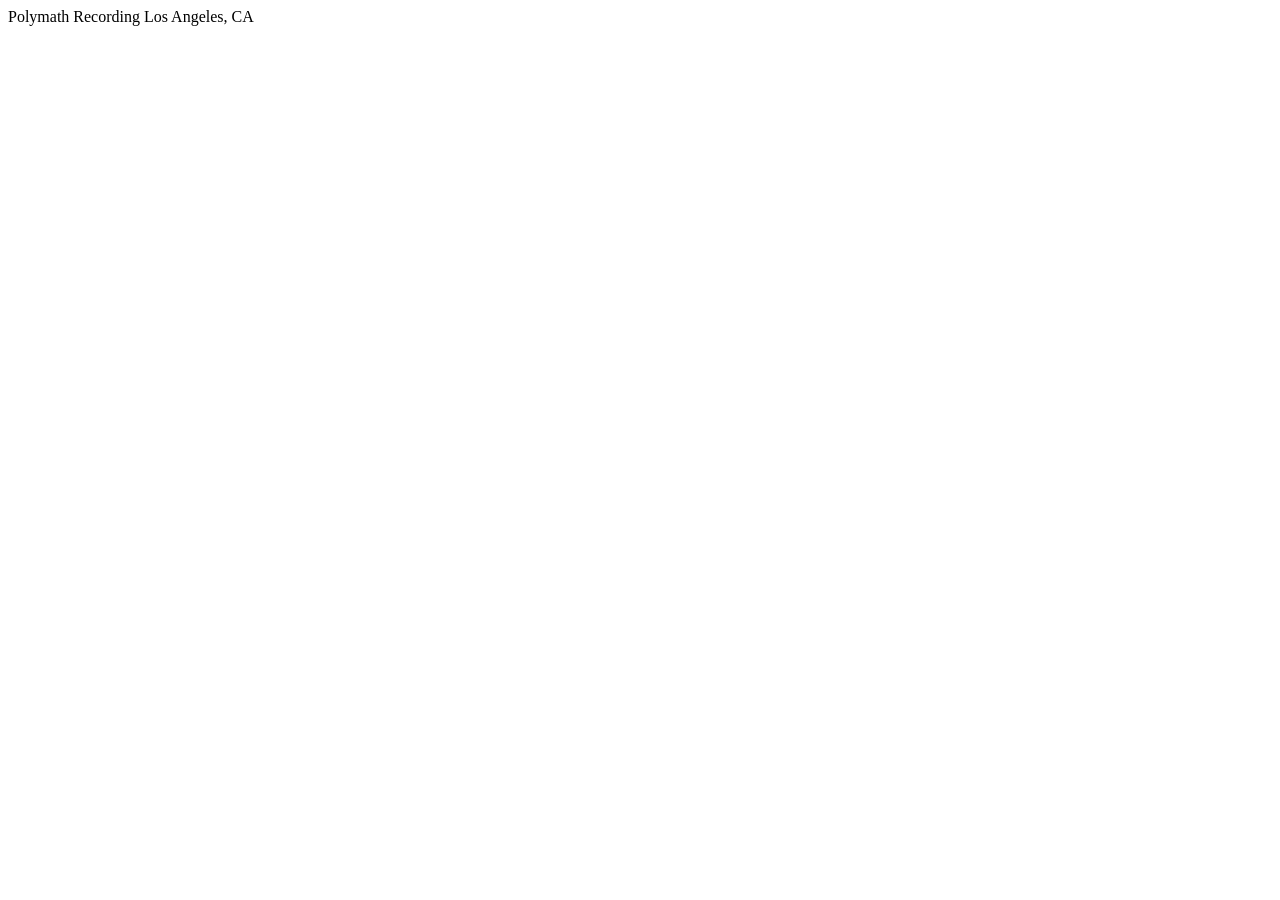
==== index.html @ e516aa9d "init test site" ====
<!DOCTYPE html>
<html lang="en" dir="ltr">
  <head>
    <meta charset="utf-8">
    <title>Polymath Recording Los Angeles, CA</title>
  </head>
  <body>
    Polymath Recording Los Angeles, CA
  </body>
</html>
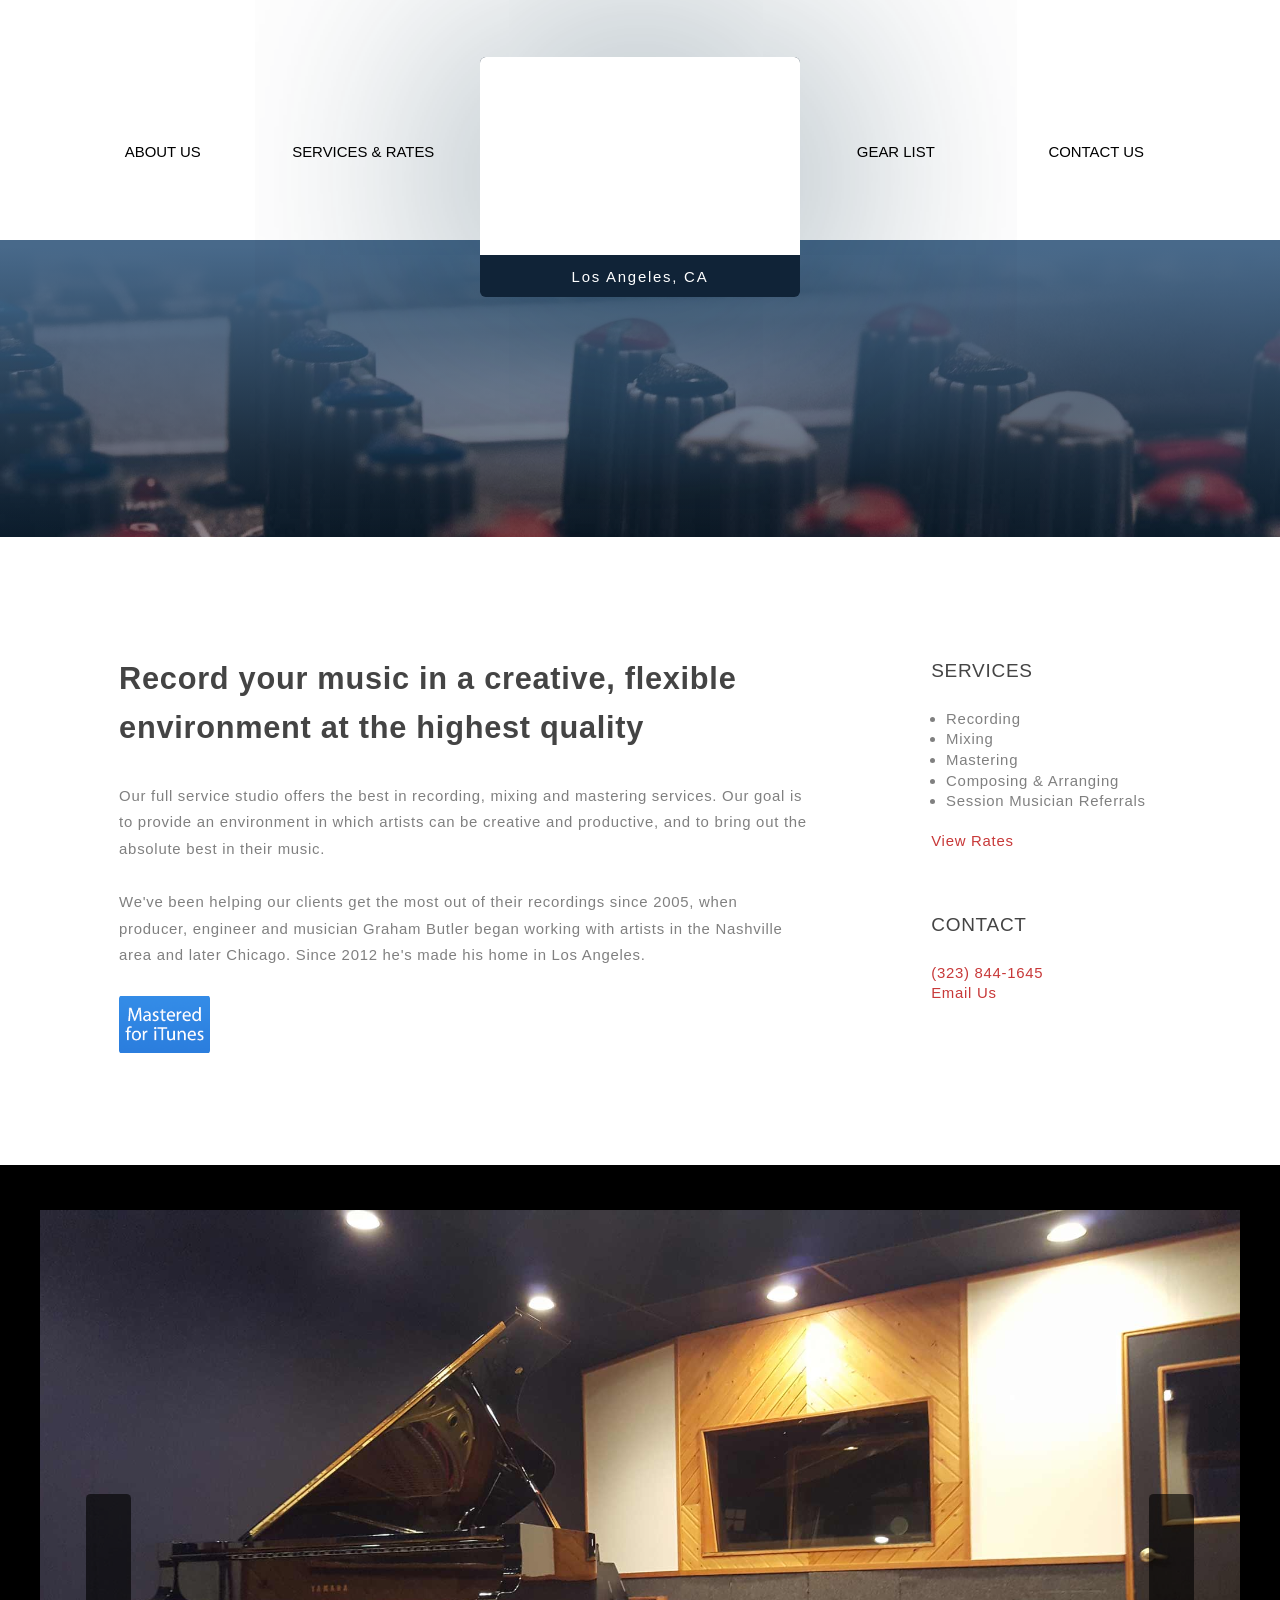
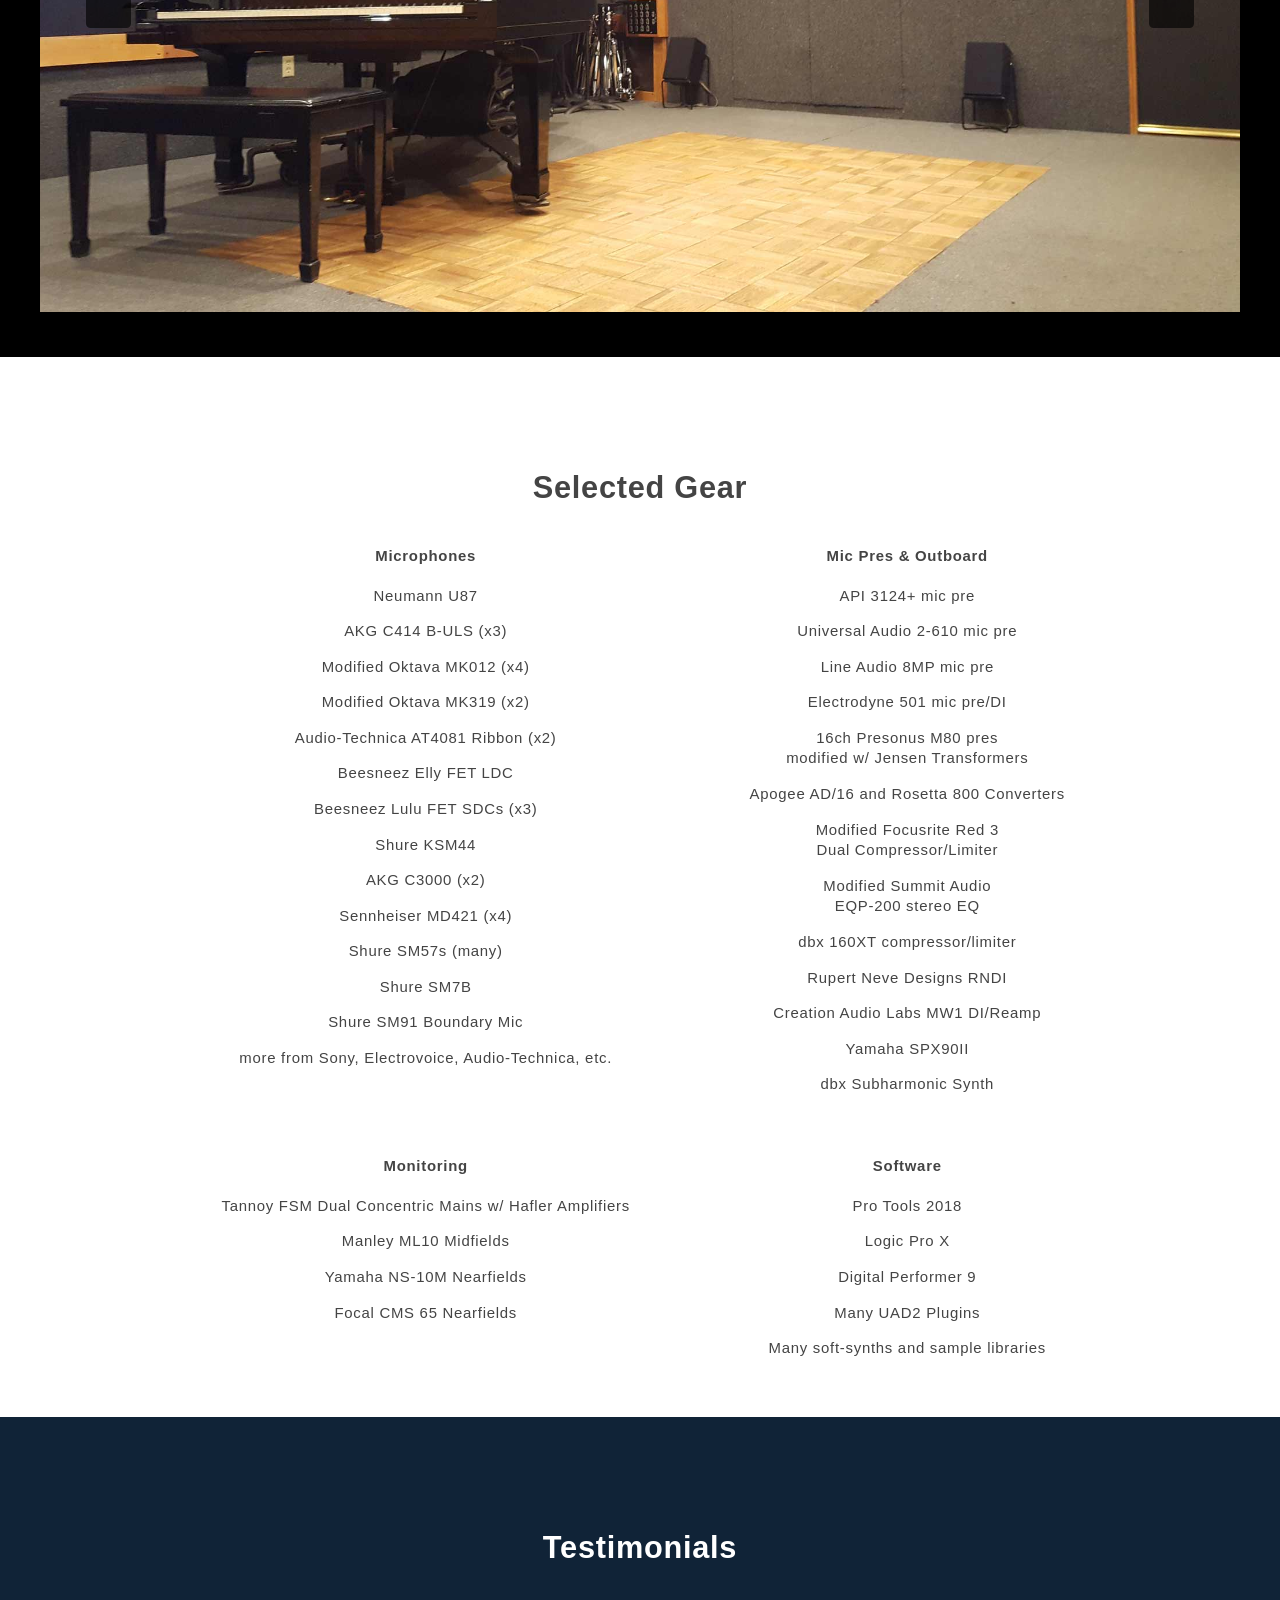
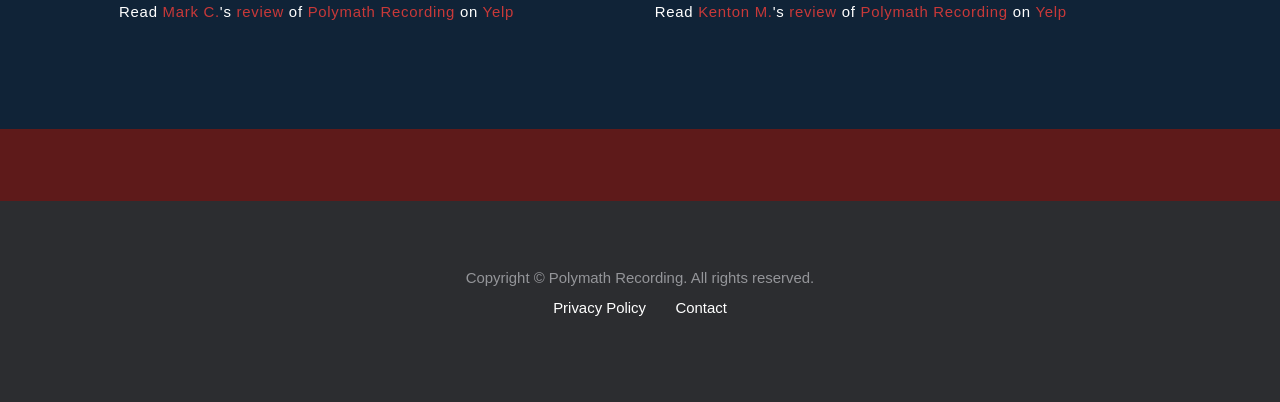
==== commit afb487ba: "publish new version" ====
--- a/index.html
+++ b/index.html
@@ -1,10 +1,310 @@
 <!DOCTYPE html>
-<html lang="en" dir="ltr">
+<html lang="en" class="chassis">
+
   <head>
     <meta charset="utf-8">
-    <title>Polymath Recording Los Angeles, CA</title>
+    <meta name="viewport" content="width=device-width, initial-scale=1, maximum-scale=1" />
+    <title>Polymath Recording</title>
+
+    <!-- Global site tag (gtag.js) - Google Analytics -->
+    <script async src="https://www.googletagmanager.com/gtag/js?id=UA-36384378-4"></script>
+
+    <link rel="preload" href="//www.123formbuilder.com/embed/3808165.js" as="script">
+    <link rel="preload" href="js/analytics.js" as="script">
+    <link rel="preload" href="js/index.js" as="script">
+
+    <link rel=“preload” href="../assets/images/hero/1.jpg" as="image">
+    <link rel=“preload” href="../assets/images/hero/2.jpg" as="image">
+    <link rel=“preload” href="../assets/images/hero/3.jpg" as="image">
+    <link rel=“preload” href="../assets/images/hero/4.jpg" as="image">
+
+    <link rel=“preload” href="../assets/images/studio/1.jpg" as="image">
+    <link rel=“preload” href="../assets/images/studio/2.jpg" as="image">
+    <link rel=“preload” href="../assets/images/studio/3.jpg" as="image">
+    <link rel=“preload” href="../assets/images/studio/4.jpg" as="image">
+    <link rel=“preload” href="../assets/images/studio/5.jpg" as="image">
+
+    <script src="js/analytics.js"></script>
+    <link rel="stylesheet" href="/css/main.css">
+
+    <script src="//cdn.author.io/ngn/1.3.15/legacy.complete.min.js"></script>
+    <script src="//cdn.author.io/ngnx/1.7.13/complete.min.js"></script>
+
+    <script src="assets/polyfills/webcomponents/custom-elements-es5-adapter.js"></script>
+    <script src="assets/polyfills/webcomponents/webcomponents-lite.js"></script>
+
+    <script src="assets/webcomponents/chassis-cycle-es5.js"></script>
   </head>
-  <body>
-    Polymath Recording Los Angeles, CA
+
+  <body class="polymath home">
+
+    <header>
+      <div class="width constraint">
+        <h1>Polymath Recording</h1>
+      </div>
+    </header>
+
+    <main>
+
+      <div class="splash">
+        <header>
+          <div class="width constraint">
+            <nav class="left">
+              <a href="#" data-section="services">About Us</a>
+              <a href="#" data-section="services">Services &amp; Rates</a>
+            </nav>
+            <nav class="right">
+              <a href="#" data-section="gear">Gear List</a>
+              <a href="#" data-section="contact">Contact Us</a>
+            </nav>
+            <div class="logo">
+              <svg src="assets/images/logo_subheading.svg"></svg>
+              <div class="location">Los Angeles, CA</div>
+            </div>
+          </div>
+        </header>
+
+        <section class="hero">
+          <chassis-cycle class="slider">
+            <div class="slide" active style="background-image: url('../assets/images/hero/1.jpg')"></div>
+            <div class="slide" style="background-image: url('../assets/images/hero/2.jpg')"></div>
+            <div class="slide" style="background-image: url('../assets/images/hero/3.jpg')"></div>
+            <div class="slide" style="background-image: url('../assets/images/hero/4.jpg')"></div>
+            <div class="slide" style="background-image: url('../assets/images/hero/5.jpg')"></div>
+          </chassis-cycle>
+        </section>
+      </div>
+
+      <section id="services" class="intro content">
+        <div class="width constraint">
+          <section class="welcome column">
+            <h2>
+              Record your music in a creative, flexible environment at the highest quality
+            </h2>
+
+            <div class="content">
+              <p>
+                Our full service studio offers the best in recording, mixing and mastering services. Our goal is to provide an environment in which artists can be creative and productive, and to bring out the absolute best in their music.
+              </p>
+
+              <p>
+                We've been helping our clients get the most out of their recordings since 2005, when producer, engineer and musician Graham Butler began working with artists in the Nashville area and later Chicago. Since 2012 he's made his home in Los Angeles.
+              </p>
+            </div>
+
+            <section class="certifications">
+              <h3>Certifications</h3>
+              <ul>
+                <li class="mastered-for-itunes">
+                  <a href="https://www.apple.com/itunes/mastered-for-itunes/" target="_blank">
+                    <img src="assets/images/mastered-for-itunes.png" alt="Mastered for iTunes">
+                  </a>
+                </li>
+              </ul>
+            </section>
+
+          </section>
+
+          <section class="info column">
+            <section class="services">
+              <h3>Services</h3>
+              <ul class="content">
+                <li>Recording</li>
+                <li>Mixing</li>
+                <li>Mastering</li>
+                <li>Composing &amp; Arranging</li>
+                <li>Session Musician Referrals</li>
+              </ul>
+
+              <a class="content" href="/services">
+                View Rates
+              </a>
+            </section>
+
+            <section class="phone">
+              <h3>Contact</h3>
+              <div class="content">
+                <a href="tel:+13238441645" class="phone text-nowrap">(323) 844-1645</a><br>
+                <a href="#" data-section="contact">Email Us</a>
+              </div>
+            </section>
+          </section>
+        </div>
+      </section>
+
+      <section id="gallery" class="gallery content">
+        <div class="width constraint">
+          <button class="previous">
+            <svg src="../assets/icons/chevron-left.svg"></svg>
+          </button>
+          <chassis-cycle class="slider">
+            <div class="slide" active style="background-image: url('../assets/images/studio/1.jpg')"></div>
+            <div class="slide" style="background-image: url('../assets/images/studio/2.jpg')"></div>
+            <div class="slide" style="background-image: url('../assets/images/studio/3.jpg')"></div>
+            <div class="slide" style="background-image: url('../assets/images/studio/4.jpg')"></div>
+            <div class="slide" style="background-image: url('../assets/images/studio/5.jpg')"></div>
+          </chassis-cycle>
+
+          <button class="next">
+            <svg src="../assets/icons/chevron-right.svg"></svg>
+          </button>
+        </div>
+      </section>
+
+      <section id="gear" class="gear content">
+        <div class="width constraint">
+          <h2>
+            Selected Gear
+          </h2>
+
+          <div class="content">
+            <div class="row">
+              <section class="open collapsible mics column">
+                <h3>
+                  <svg class="down icon" src="assets/icons/chevron-down.svg"></svg>
+                  <svg class="right icon" src="assets/icons/chevron-right.svg"></svg>
+                  Microphones
+                </h3>
+                <ul>
+                  <li>Neumann U87</li>
+                  <li>AKG C414 B-ULS (x3)</li>
+                  <li>Modified Oktava MK012 (x4)</li>
+                  <li>Modified Oktava MK319 (x2)</li>
+                  <li>Audio-Technica AT4081 Ribbon (x2)</li>
+                  <li>Beesneez Elly FET LDC</li>
+                  <li>Beesneez Lulu FET SDCs (x3)</li>
+                  <li>Shure KSM44</li>
+                  <li>AKG C3000 (x2)</li>
+                  <li>Sennheiser MD421 (x4)</li>
+                  <li>Shure SM57s (many)</li>
+                  <li>Shure SM7B</li>
+                  <li>Shure SM91 Boundary Mic</li>
+                  <li>more from Sony, Electrovoice, Audio-Technica, etc.</li>
+                </ul>
+              </section>
+
+              <section class="collapsible outboard column">
+                <h3>
+                  <svg class="down icon" src="assets/icons/chevron-down.svg"></svg>
+                  <svg class="right icon" src="assets/icons/chevron-right.svg"></svg>
+                  Mic Pres &amp; Outboard
+                </h3>
+                <ul>
+                  <li>API 3124+ mic pre</li>
+                  <li>Universal Audio 2-610 mic pre</li>
+                  <li>Line Audio 8MP mic pre</li>
+                  <li>Electrodyne 501 mic pre/DI</li>
+                  <li>16ch Presonus M80 pres <br>modified w/ Jensen Transformers</li>
+                  <li>Apogee AD/16 and Rosetta 800 Converters</li>
+                  <li>Modified Focusrite Red 3 <br>Dual Compressor/Limiter</li>
+                  <li>Modified Summit Audio <br>EQP-200 stereo EQ</li>
+                  <li>dbx 160XT compressor/limiter</li>
+                  <li>Rupert Neve Designs RNDI</li>
+                  <li>Creation Audio Labs MW1 DI/Reamp</li>
+                  <li>Yamaha SPX90II</li>
+                  <li>dbx Subharmonic Synth</li>
+                </ul>
+              </section>
+            </div>
+
+            <div class="row">
+              <section class="collapsible monitoring column">
+                <h3>
+                  <svg class="down icon" src="assets/icons/chevron-down.svg"></svg>
+                  <svg class="right icon" src="assets/icons/chevron-right.svg"></svg>
+                  Monitoring
+                </h3>
+                <ul>
+                  <li>Tannoy FSM Dual Concentric Mains w/ Hafler Amplifiers</li>
+                  <li>Manley ML10 Midfields</li>
+                  <li>Yamaha NS-10M Nearfields</li>
+                  <li>Focal CMS 65 Nearfields</li>
+                </ul>
+              </section>
+
+              <section class="collapsible software column">
+                <h3>
+                  <svg class="down icon" src="assets/icons/chevron-down.svg"></svg>
+                  <svg class="right icon" src="assets/icons/chevron-right.svg"></svg>
+                  Software
+                </h3>
+                <ul>
+                  <li>Pro Tools 2018</li>
+                  <li>Logic Pro X</li>
+                  <li>Digital Performer 9</li>
+                  <li>Many UAD2 Plugins</li>
+                  <li>Many soft-synths and sample libraries</li>
+                </ul>
+              </section>
+            </div>
+          </div>
+        </div>
+      </section>
+
+      <section id="testimonials" class="testimonials content">
+        <div class="width constraint">
+          <h2>
+            Testimonials
+          </h2>
+
+          <div class="content">
+            <div class="review">
+              <span class="yelp-review" data-review-id="z0QnWTUZ7XbLR2WUzWqJwg" data-hostname="www.yelp.com">Read <a href="https://www.yelp.com/user_details?userid=dFt-Zoh9TA1j_6zdG1mg3w" rel="nofollow noopener">Mark C.</a>'s <a href="https://www.yelp.com/biz/polymath-recording-los-angeles?hrid=z0QnWTUZ7XbLR2WUzWqJwg" rel="nofollow noopener">review</a> of <a href="https://www.yelp.com/biz/zP1vhPcgn1EeoILu2w2SGQ" rel="nofollow noopener">Polymath Recording</a> on <a href="https://www.yelp.com" rel="nofollow noopener">Yelp</a><script async="async" src="https://www.yelp.com/embed/widgets.js" type="text/javascript"></script></span>
+            </div>
+
+            <div class="review">
+              <span class="yelp-review" data-review-id="dIjOwQpANBr2TzAZjw2fXg" data-hostname="www.yelp.com">Read <a href="https://www.yelp.com/user_details?userid=NAeE7kzvJ1NIlydM-50AnA" rel="nofollow noopener">Kenton M.</a>'s <a href="https://www.yelp.com/biz/polymath-recording-los-angeles?hrid=dIjOwQpANBr2TzAZjw2fXg" rel="nofollow noopener">review</a> of <a href="https://www.yelp.com/biz/zP1vhPcgn1EeoILu2w2SGQ" rel="nofollow noopener">Polymath Recording</a> on <a href="https://www.yelp.com" rel="nofollow noopener">Yelp</a><script async="async" src="https://www.yelp.com/embed/widgets.js" type="text/javascript"></script></span>
+            </div>
+          </div>
+        </div>
+      </section>
+
+      <section id="contact" class="contact content">
+        <div class="width constraint">
+          <h2 class="hidden">
+            Get in touch
+          </h2>
+
+          <div class="content">
+            <!-- Contact Form embed: www.123formbuilder.com -->
+            <script type="text/javascript" defer src="//www.123formbuilder.com/embed/3808165.js" data-role="form" data-default-width="650px"></script>
+
+            <!-- <button>Book a consultation</button> -->
+          </div>
+        </div>
+      </section>
+    </main>
+
+    <footer>
+      <section class="social">
+        <div class="width constraint">
+          <nav>
+            <a href="https://www.facebook.com/polymathrecording/" target="_blank">
+              <svg class="icon" src="assets/icons/facebook.svg"></svg>
+            </a>
+            <a href="https://www.yelp.com/biz/polymath-recording-los-angeles" target="_blank">
+              <svg class="icon" src="assets/icons/yelp.svg"></svg>
+            </a>
+            <a href="#" target="_blank">
+              <svg class="icon" src="assets/icons/instagram.svg"></svg>
+            </a>
+          </nav>
+        </div>
+      </section>
+
+      <section class="legal">
+        <div class="width constraint">
+          <div class="copyright">
+            Copyright &copy; <span id="copyright_year" class="year"></span> Polymath Recording. <span class="text-nowrap">All rights reserved.</span>
+          </div>
+          <nav>
+            <a href="#">Privacy Policy</a>
+            <a href="#" data-section="contact">Contact</a>
+          </nav>
+        </div>
+      </section>
+    </footer>
   </body>
+
+  <script src="js/index.js"></script>
 </html>
--- a/css/main.css
+++ b/css/main.css
@@ -0,0 +1,1518 @@
+@charset "UTF-8";
+
+@-ms-viewport {
+    width: device-width;
+}
+
+@-o-viewport {
+    width: device-width;
+}
+
+@viewport {
+    width: device-width;
+}
+
+*, *:before, *:after {
+    box-sizing: border-box;
+}
+
+html, body, div, span, applet, object, iframe, h1, h2, h3, h4, h5, h6, p,
+blockquote, pre, a, abbr, acronym, address, big, cite, code, del, dfn, em, img,
+ins, kbd, q, s, samp, small, strike, strong, sub, sup, tt, var, b, u, i, center,
+dl, dt, dd, ol, ul, li, fieldset, form, label, legend, table, caption, tbody,
+tfoot, thead, tr, th, td, article, aside, canvas, details, embed, figure,
+figcaption, footer, header, hgroup, menu, nav, output, ruby, section, summary,
+time, mark, audio, video {
+    margin: 0;
+    padding: 0;
+    border: 0;
+    font: inherit;
+    font-size: 100%;
+    line-height: 1.3827882373436318;
+    vertical-align: baseline;
+}
+
+ol, ul {
+    list-style: none;
+}
+
+q, blockquote {
+    quotes: none;
+}
+
+q:before, q:after, blockquote:before, blockquote:after {
+    content: '';
+    content: none;
+}
+
+a img {
+    border: none;
+}
+
+article, aside, details, figcaption, figure, footer, header, hgroup, main, menu,
+nav, section, summary {
+    display: block;
+}
+
+input, textarea, button {
+    font-size: inherit;
+    line-height: 1.3827882373436318;
+}
+
+:root {
+}
+@custom-media --min-vp screen and (min-width: 0px) and (max-width: 320px);
+@custom-media --min-vp-and-above screen and (min-width: 0px);
+@custom-media --above-min-vp screen and (min-width: 321px);
+@custom-media --below-tiny-vp screen and (max-width: 319px);
+@custom-media --tiny-vp-and-below screen and (max-width: 320px);
+@custom-media --tiny-vp screen and (min-width: 320px) and (max-width: 512px);
+@custom-media --tiny-vp-and-above screen and (min-width: 320px);
+@custom-media --above-tiny-vp screen and (min-width: 513px);
+@custom-media --below-small-vp screen and (max-width: 511px);
+@custom-media --small-vp-and-below screen and (max-width: 512px);
+@custom-media --small-vp screen and (min-width: 512px) and (max-width: 768px);
+@custom-media --small-vp-and-above screen and (min-width: 512px);
+@custom-media --above-small-vp screen and (min-width: 769px);
+@custom-media --below-medium-vp screen and (max-width: 767px);
+@custom-media --medium-vp-and-below screen and (max-width: 768px);
+@custom-media --medium-vp screen and (min-width: 768px) and (max-width: 1024px);
+@custom-media --medium-vp-and-above screen and (min-width: 768px);
+@custom-media --above-medium-vp screen and (min-width: 1025px);
+@custom-media --below-large-vp screen and (max-width: 1023px);
+@custom-media --large-vp-and-below screen and (max-width: 1024px);
+@custom-media --large-vp screen and (min-width: 1024px) and (max-width: 1200px);
+@custom-media --large-vp-and-above screen and (min-width: 1024px);
+@custom-media --above-large-vp screen and (min-width: 1201px);
+@custom-media --below-huge-vp screen and (max-width: 1199px);
+@custom-media --huge-vp-and-below screen and (max-width: 1200px);
+@custom-media --huge-vp screen and (min-width: 1200px) and (max-width: 1440px);
+@custom-media --huge-vp-and-above screen and (min-width: 1200px);
+@custom-media --above-huge-vp screen and (min-width: 1441px);
+@custom-media --below-massive-vp screen and (max-width: 1439px);
+@custom-media --massive-vp-and-below screen and (max-width: 1440px);
+@custom-media --massive-vp screen and (min-width: 1440px) and (max-width: 1600px);
+@custom-media --massive-vp-and-above screen and (min-width: 1440px);
+@custom-media --above-massive-vp screen and (min-width: 1601px);
+@custom-media --below-null-vp screen and (max-width: 1599px);
+@custom-media --null-vp-and-below screen and (max-width: 1600px);
+@custom-media --null-vp screen and (min-width: 1600px) and (max-width: 2048px);
+@custom-media --null-vp-and-above screen and (min-width: 1600px);
+@custom-media --above-null-vp screen and (min-width: 2049px);
+
+.chassis .hidden, .chassis [hidden] {
+    display: none !important;
+}
+
+.chassis .invisible {
+    visibility: hidden !important;
+}
+
+.chassis .transparent {
+    opacity: 0 !important;
+}
+
+.chassis .text-normal {
+    font-style: normal !important;
+    -webkit-font-feature-settings: normal !important;
+            font-feature-settings: normal !important;
+    font-variant: normal !important;
+    text-transform: none !important;
+}
+
+.chassis .text-italic {
+    font-style: italic !important;
+}
+
+.chassis .text-oblique {
+    font-style: oblique !important;
+}
+
+.chassis .text-capitalize {
+    text-transform: capitalize !important;
+}
+
+.chassis .text-small-caps {
+    -webkit-font-feature-settings: "c2sc" !important;
+            font-feature-settings: "c2sc" !important;
+    font-variant: small-caps !important;
+}
+
+.chassis .text-uppercase {
+    text-transform: uppercase !important;
+}
+
+.chassis .text-lowercase {
+    text-transform: lowercase !important;
+}
+
+.chassis .text-underline {
+    text-decoration: underline !important;
+}
+
+.chassis .text-strikethrough {
+    text-decoration: line-through !important;
+}
+
+.chassis .text-nowrap {
+    white-space: nowrap !important;
+}
+
+.chassis .text-truncate {
+    overflow: hidden !important;
+}
+
+.chassis .text-ellipsis {
+    overflow: hidden !important;
+    text-overflow: ellipsis !important;
+}
+
+.chassis .constraint.width {
+    width: 100%;
+    min-width: 320px;
+    max-width: 2048px;
+    margin: 0 auto;
+    padding-left: 6.18vw;
+    padding-right: 6.18vw;
+}
+
+@media screen and (max-width: 320px) {
+    .chassis .constraint.width {
+        padding-left: calc(320px * 6.18 / 100);
+        padding-right: calc(320px * 6.18 / 100);
+    }
+}
+
+@media screen and (min-width: 2048px) {
+    .chassis .constraint.width {
+        padding-left: calc(2048px * 6.18 / 100);
+        padding-right: calc(2048px * 6.18 / 100);
+    }
+}
+
+html.chassis {
+    font-size: 16px;
+}
+
+.chassis body {
+    min-width: 320px;
+    font-family: initial;
+    font-family: -apple-system,
+                 BlinkMacSystemFont,
+                 'Avenir Next',
+                 Avenir,
+                 Helvetica,
+                 Arial,
+                 sans-serif;
+    color: initial;
+    color: rgb(68, 68, 68);
+}
+
+.chassis h1 {
+    font-size: 1.618033988749895em;
+    line-height: 1.337195101796658;
+    margin-bottom: .8264320225002101em;
+}
+
+.chassis h2 {
+    font-size: 1.272019649514069em;
+    line-height: 1.354610129921921;
+    margin-bottom: .837195101796658em;
+}
+
+.chassis h3 {
+    font-size: 1em;
+    line-height: 1.3827882373436318;
+    margin-bottom: .854610129921921em;
+}
+
+.chassis h4 {
+    font-size: .7861513777574233em;
+    line-height: 1.4283813728906054;
+    margin-bottom: .8827882373436318em;
+}
+
+.chassis h5 {
+    font-size: .7861513777574233em;
+    line-height: 1.4283813728906054;
+    margin-bottom: .8827882373436318em;
+}
+
+.chassis h6 {
+    font-size: .7861513777574233em;
+    line-height: 1.4283813728906054;
+    margin-bottom: .8827882373436318em;
+}
+
+.chassis legend {
+    font-size: 1.272019649514069rem;
+    line-height: 1.354610129921921;
+    margin-bottom: .837195101796658em;
+}
+
+.chassis section, .chassis nav, .chassis form {
+    margin-bottom: 2.237398367265553em;
+}
+
+.chassis nav section, .chassis section nav, .chassis nav nav, .chassis article,
+.chassis fieldset, .chassis figure, .chassis pre, .chassis blockquote,
+.chassis table, .chassis canvas, .chassis embed {
+    margin-bottom: 1.3827882373436318em;
+}
+
+.chassis p {
+    margin-bottom: 1.3827882373436318em;
+}
+
+@media screen and (min-width: 320px) {
+    html.chassis {
+        line-height: 1.5303307232810004;
+    }
+
+    .chassis body {
+        line-height: 1.5303307232810004;
+    }
+
+    .chassis h1 {
+        line-height: 1.3935513166400795;
+        margin-bottom: .861262078750736em;
+    }
+
+    .chassis h2 {
+        line-height: 1.4457964010158681;
+        margin-bottom: .8935513166400796em;
+    }
+
+    .chassis h3 {
+        line-height: 1.5303307232810004;
+        margin-bottom: .9457964010158683em;
+    }
+
+    .chassis h4 {
+        line-height: 1.667110129921921;
+        margin-bottom: 1.0303307232810004em;
+    }
+
+    .chassis h5 {
+        line-height: 1.667110129921921;
+        margin-bottom: 1.0303307232810004em;
+    }
+
+    .chassis h6 {
+        line-height: 1.667110129921921;
+        margin-bottom: 1.0303307232810004em;
+    }
+
+    .chassis legend {
+        line-height: 1.4457964010158681;
+        margin-bottom: .8935513166400796em;
+    }
+
+    .chassis section, .chassis nav, .chassis form {
+        margin-bottom: 2.4761271242968688em;
+    }
+
+    .chassis nav section, .chassis section nav, .chassis nav nav,
+    .chassis article, .chassis fieldset, .chassis figure, .chassis pre,
+    .chassis blockquote, .chassis table, .chassis canvas, .chassis embed {
+        margin-bottom: 1.5303307232810004em;
+    }
+
+    .chassis p {
+        margin-bottom: 1.5303307232810004em;
+        line-height: 1.5303307232810004;
+    }
+}
+
+@media screen and (min-width: 640px) {
+    html.chassis {
+        font-size: 17px;
+        line-height: 1.6357546794957638;
+    }
+
+    .chassis body {
+        line-height: 1.6357546794957638;
+    }
+
+    .chassis h1 {
+        line-height: 1.4338196846856386;
+        margin-bottom: .8861492988743817em;
+    }
+
+    .chassis h2 {
+        line-height: 1.5109519891850727;
+        margin-bottom: .9338196846856384em;
+    }
+
+    .chassis h3 {
+        line-height: 1.6357546794957638;
+        margin-bottom: 1.0109519891850727em;
+    }
+
+    .chassis h4 {
+        line-height: 1.8376896743058888;
+        margin-bottom: 1.1357546794957636em;
+    }
+
+    .chassis h5 {
+        line-height: 1.8376896743058888;
+        margin-bottom: 1.1357546794957636em;
+    }
+
+    .chassis h6 {
+        line-height: 1.8376896743058888;
+        margin-bottom: 1.1357546794957636em;
+    }
+
+    .chassis legend {
+        line-height: 1.5109519891850727;
+        margin-bottom: .9338196846856384em;
+    }
+
+    .chassis section, .chassis nav, .chassis form {
+        margin-bottom: 2.646706668680837em;
+    }
+
+    .chassis nav section, .chassis section nav, .chassis nav nav,
+    .chassis article, .chassis fieldset, .chassis figure, .chassis pre,
+    .chassis blockquote, .chassis table, .chassis canvas, .chassis embed {
+        margin-bottom: 1.6357546794957638em;
+    }
+
+    .chassis p {
+        margin-bottom: 1.6357546794957638em;
+        line-height: 1.6357546794957638;
+    }
+}
+
+@media screen and (min-width: 960px) {
+    html.chassis {
+        font-size: 18px;
+        line-height: 1.7170357209177938;
+    }
+
+    .chassis body {
+        line-height: 1.7170357209177938;
+    }
+
+    .chassis h1 {
+        line-height: 1.464866279867866;
+        margin-bottom: .905337149931957em;
+    }
+
+    .chassis h2 {
+        line-height: 1.5611864354248755;
+        margin-bottom: .9648662798678658em;
+    }
+
+    .chassis h3 {
+        line-height: 1.7170357209177938;
+        margin-bottom: 1.0611864354248752em;
+    }
+
+    .chassis h4 {
+        line-height: 1.969205161967722;
+        margin-bottom: 1.217035720917794em;
+    }
+
+    .chassis h5 {
+        line-height: 1.969205161967722;
+        margin-bottom: 1.217035720917794em;
+    }
+
+    .chassis h6 {
+        line-height: 1.969205161967722;
+        margin-bottom: 1.217035720917794em;
+    }
+
+    .chassis legend {
+        line-height: 1.5611864354248755;
+        margin-bottom: .9648662798678658em;
+    }
+
+    .chassis section, .chassis nav, .chassis form {
+        margin-bottom: 2.7782221563426694em;
+    }
+
+    .chassis nav section, .chassis section nav, .chassis nav nav,
+    .chassis article, .chassis fieldset, .chassis figure, .chassis pre,
+    .chassis blockquote, .chassis table, .chassis canvas, .chassis embed {
+        margin-bottom: 1.7170357209177938em;
+    }
+
+    .chassis p {
+        margin-bottom: 1.7170357209177938em;
+        line-height: 1.7170357209177938;
+    }
+}
+
+@media screen and (min-width: 1280px) {
+    html.chassis {
+        font-size: 19px;
+        line-height: 1.7798450935435028;
+    }
+
+    .chassis body {
+        line-height: 1.7798450935435028;
+    }
+
+    .chassis h1 {
+        line-height: 1.4888573253988295;
+        margin-bottom: .9201644314957388em;
+    }
+
+    .chassis h2 {
+        line-height: 1.600004762519621;
+        margin-bottom: .9888573253988296em;
+    }
+
+    .chassis h3 {
+        line-height: 1.7798450935435028;
+        margin-bottom: 1.1000047625196208em;
+    }
+
+    .chassis h4 {
+        line-height: 2.0708328616881766;
+        margin-bottom: 1.279845093543503em;
+    }
+
+    .chassis h5 {
+        line-height: 2.0708328616881766;
+        margin-bottom: 1.279845093543503em;
+    }
+
+    .chassis h6 {
+        line-height: 2.0708328616881766;
+        margin-bottom: 1.279845093543503em;
+    }
+
+    .chassis legend {
+        line-height: 1.600004762519621;
+        margin-bottom: .9888573253988296em;
+    }
+
+    .chassis section, .chassis nav, .chassis form {
+        margin-bottom: 2.8798498560631236em;
+    }
+
+    .chassis nav section, .chassis section nav, .chassis nav nav,
+    .chassis article, .chassis fieldset, .chassis figure, .chassis pre,
+    .chassis blockquote, .chassis table, .chassis canvas, .chassis embed {
+        margin-bottom: 1.7798450935435028em;
+    }
+
+    .chassis p {
+        margin-bottom: 1.7798450935435028em;
+        line-height: 1.7798450935435028;
+    }
+}
+
+@media screen and (min-width: 1600px) {
+    html.chassis {
+        font-size: 20px;
+        line-height: 1.8283665448744848;
+    }
+
+    .chassis body {
+        line-height: 1.8283665448744848;
+    }
+
+    .chassis h1 {
+        line-height: 1.5073908706237908;
+        margin-bottom: .9316187923767982em;
+    }
+
+    .chassis h2 {
+        line-height: 1.6299926686256414;
+        margin-bottom: 1.0073908706237906em;
+    }
+
+    .chassis h3 {
+        line-height: 1.8283665448744848;
+        margin-bottom: 1.1299926686256414em;
+    }
+
+    .chassis h4 {
+        line-height: 2.1493422191251788;
+        margin-bottom: 1.3283665448744846em;
+    }
+
+    .chassis h5 {
+        line-height: 2.1493422191251788;
+        margin-bottom: 1.3283665448744846em;
+    }
+
+    .chassis h6 {
+        line-height: 2.1493422191251788;
+        margin-bottom: 1.3283665448744846em;
+    }
+
+    .chassis legend {
+        line-height: 1.6299926686256414;
+        margin-bottom: 1.0073908706237906em;
+    }
+
+    .chassis section, .chassis nav, .chassis form {
+        margin-bottom: 2.9583592135001266em;
+    }
+
+    .chassis nav section, .chassis section nav, .chassis nav nav,
+    .chassis article, .chassis fieldset, .chassis figure, .chassis pre,
+    .chassis blockquote, .chassis table, .chassis canvas, .chassis embed {
+        margin-bottom: 1.8283665448744848em;
+    }
+
+    .chassis p {
+        margin-bottom: 1.8283665448744848em;
+        line-height: 1.8283665448744848;
+    }
+}
+
+.chassis .polymath main > .splash > header nav > a, .chassis a {
+    color: inherit;
+    margin: 0;
+    opacity: 1;
+    padding: 0;
+    text-decoration: none;
+    -webkit-text-decoration-line: none;
+            text-decoration-line: none;
+    -webkit-text-decoration-style: solid;
+            text-decoration-style: solid;
+    -webkit-text-decoration-color: currentColor;
+            text-decoration-color: currentColor;
+    text-shadow: none;
+    text-transform: none;
+    unicode-bidi: normal;
+    vertical-align: baseline;
+    visibility: visible;
+    white-space: normal;
+    word-spacing: normal;
+}
+
+.chassis svg.icon, .chassis button,
+.chassis .polymath main > .splash .hero .toolbar button, .chassis a.button {
+    background: transparent none repeat 0% 0% / auto auto padding-box border-box scroll;
+    border: medium none currentColor;
+    border-radius: 0;
+    -o-border-image: none;
+       border-image: none;
+    color: inherit;
+    margin: 0;
+    opacity: 1;
+    outline: medium none invert;
+    padding: 0;
+    text-align: inherit;
+    text-align-last: auto;
+    text-decoration: none;
+    -webkit-text-decoration-line: none;
+            text-decoration-line: none;
+    -webkit-text-decoration-style: solid;
+            text-decoration-style: solid;
+    -webkit-text-decoration-color: currentColor;
+            text-decoration-color: currentColor;
+    text-indent: 0;
+    text-shadow: none;
+    text-transform: none;
+    vertical-align: baseline;
+    visibility: visible;
+    white-space: normal;
+    word-spacing: normal;
+}
+
+@media screen and (min-width: 2048px) {
+    .chassis & .row {
+        padding-left: calc(2048px * 6.18 / 100);
+        padding-right: calc(2048px * 6.18 / 100);
+    }
+}
+
+@media screen and (max-width: 320px) {
+    .chassis & .row {
+        padding-left: calc(320px * 6.18 / 100);
+        padding-right: calc(320px * 6.18 / 100);
+    }
+}
+
+.chassis a {
+    color: rgb(200, 57, 57);
+}
+
+.chassis a:hover, .chassis a.hover {
+    color: color(rgb(200, 57, 57) lightness(50%));
+    text-decoration: underline;
+}
+
+.chassis a:active {
+    color: color(rgb(200, 57, 57) lightness(44%));
+}
+
+.chassis a:disabled {
+    cursor: default;
+    pointer-events: none;
+    color: rgb(188, 189, 193);
+    text-decoration: none;
+}
+
+.chassis svg.icon {
+    width: auto;
+    height: 1.3827882373436318em;
+    vertical-align: middle;
+    pointer-events: none;
+}
+
+@media all and (-ms-high-contrast: none) {
+    .chassis button, .chassis button:focus, .chassis button:active,
+    .chassis .polymath main > .splash .hero .toolbar button,
+    .chassis .polymath main > .splash .hero .toolbar button:focus,
+    .chassis .polymath main > .splash .hero .toolbar button:active {
+        background: none;
+        border: none;
+        outline: none;
+        color: inherit;
+    }
+
+    .chassis button span,
+    .chassis .polymath main > .splash .hero .toolbar button span {
+        position: relative;
+    }
+}
+
+.chassis button, .chassis .polymath main > .splash .hero .toolbar button {
+    display: inline-flex;
+    justify-content: center;
+    align-items: center;
+    padding-top: .6360098247570346em;
+    padding-right: .9823784767414218em;
+    padding-bottom: .6360098247570346em;
+    padding-left: .9823784767414218em;
+    vertical-align: middle;
+    text-align: center;
+    cursor: pointer;
+    -webkit-user-select: none;
+       -moz-user-select: none;
+        -ms-user-select: none;
+            user-select: none;
+    background: rgb(16, 35, 55);
+    border-radius: .236em;
+    color: white;
+}
+
+.chassis button .icon,
+.chassis .polymath main > .splash .hero .toolbar button .icon {
+    height: calc(1.3827882373436318em - 2px);
+}
+
+.chassis button .left.icon,
+.chassis .polymath main > .splash .hero .toolbar button .left.icon {
+    order: -1;
+    -webkit-transform: translateX(-0.4293858394957214em);
+            transform: translateX(-0.4293858394957214em);
+}
+
+.chassis button .right.icon,
+.chassis .polymath main > .splash .hero .toolbar button .right.icon {
+    order: 99;
+    -webkit-transform: translateX(.4293858394957214em);
+            transform: translateX(.4293858394957214em);
+}
+
+.chassis button.pill,
+.chassis .polymath main > .splash .hero .toolbar button.pill {
+    padding-left: 1.618033988749895em;
+    padding-right: 1.618033988749895em;
+    border-radius: 1.3827882373436318em;
+}
+
+.chassis button svg.icon,
+.chassis .polymath main > .splash .hero .toolbar button svg.icon {
+    stroke: currentColor;
+}
+
+.chassis button:disabled,
+.chassis .polymath main > .splash .hero .toolbar button:disabled {
+    pointer-events: none;
+    opacity: .382;
+}
+
+.chassis button:focus,
+.chassis .polymath main > .splash .hero .toolbar button:focus {
+    outline: 0;
+}
+
+.chassis a.button {
+    display: inline-flex;
+    justify-content: center;
+    align-items: center;
+    padding-top: .6360098247570346em;
+    padding-right: .9823784767414218em;
+    padding-bottom: .6360098247570346em;
+    padding-left: .9823784767414218em;
+    vertical-align: middle;
+    text-align: center;
+    cursor: pointer;
+    -webkit-user-select: none;
+       -moz-user-select: none;
+        -ms-user-select: none;
+            user-select: none;
+    background: rgb(16, 35, 55);
+    border-radius: .236em;
+    color: white;
+}
+
+.chassis a.button .icon {
+    height: calc(1.3827882373436318em - 2px);
+}
+
+.chassis a.button .left.icon {
+    order: -1;
+    -webkit-transform: translateX(-0.4293858394957214em);
+            transform: translateX(-0.4293858394957214em);
+}
+
+.chassis a.button .right.icon {
+    order: 99;
+    -webkit-transform: translateX(.4293858394957214em);
+            transform: translateX(.4293858394957214em);
+}
+
+.chassis a.button.pill {
+    padding-left: 1.618033988749895em;
+    padding-right: 1.618033988749895em;
+    border-radius: 1.3827882373436318em;
+}
+
+.chassis a.button svg.icon {
+    stroke: currentColor;
+}
+
+.chassis a.button:hover, .chassis a.button.hover {
+    color: white;
+    text-decoration: none;
+    text-decoration: initial;
+}
+
+.chassis a.button:active {
+    color: white;
+}
+
+.chassis a.button:disabled {
+    pointer-events: none;
+    opacity: .382;
+    color: white;
+    text-decoration: none;
+    text-decoration: initial;
+}
+
+.chassis a.button:focus {
+    outline: 0;
+}
+
+.chassis .polymath {
+    display: flex;
+    flex-direction: column;
+    min-height: 100vh;
+}
+
+.chassis .polymath h2 {
+    font-size: 1.618033988749895rem;
+    font-weight: bold;
+}
+
+.chassis .polymath h3 {
+    font-weight: bold;
+    color: rgb(68, 68, 68);
+}
+
+.chassis .polymath .text-bold {
+    font-weight: bold;
+}
+
+.chassis .polymath .text-light {
+    font-weight: 300;
+}
+
+.chassis .polymath > header {
+    padding-top: .6360098247570346em;
+    padding-bottom: .6360098247570346em;
+    background: black;
+    display: none;
+}
+
+.chassis .polymath > header .width.constraint {
+    display: flex;
+    justify-content: center;
+    align-items: center;
+}
+
+.chassis .polymath > footer {
+    flex: 0 0 auto;
+}
+
+.chassis .polymath > footer .social {
+    margin: 0;
+    padding: 1.18em 0;
+    background: hsl(0, 56.5217391304%, 23.6%);
+}
+
+.chassis .polymath > footer .social nav {
+    display: flex;
+    justify-content: center;
+    margin: 0;
+}
+
+.chassis .polymath > footer .social nav a {
+    display: block;
+    margin: 0 .9823784767414218em;
+    text-decoration: none;
+    opacity: .8;
+}
+
+.chassis .polymath > footer .social nav a:hover {
+    opacity: 1;
+}
+
+.chassis .polymath > footer .social nav a:first-child {
+    margin-left: 0;
+}
+
+.chassis .polymath > footer .social nav a:last-child {
+    margin-right: 0;
+}
+
+.chassis .polymath > footer .legal {
+    margin: 0;
+    padding: 3.82em 0;
+    background: rgb(44, 45, 48);
+    font-size: .7861513777574233rem;
+    font-weight: 300;
+}
+
+.chassis .polymath > footer .legal .width.constraint {
+    text-align: center;
+}
+
+.chassis .polymath > footer .legal .copyright {
+    padding-top: .6360098247570346em;
+    padding-bottom: .6360098247570346em;
+    color: rgb(148, 149, 153);
+}
+
+.chassis .polymath > footer .legal nav {
+    display: flex;
+    justify-content: center;
+}
+
+.chassis .polymath > footer .legal nav a {
+    margin: 0 .9823784767414218em;
+    color: white;
+}
+
+.chassis .polymath > footer .legal nav a:first-child {
+    margin-left: 0;
+}
+
+.chassis .polymath > footer .legal nav a:last-child {
+    margin-right: 0;
+}
+
+.chassis .polymath main {
+    flex: 1 0 auto;
+    display: flex;
+    flex-direction: column;
+    justify-content: space-between;
+}
+
+.chassis .polymath main > .content {
+    margin: 0;
+    padding: 6.18vh 0;
+    font-weight: 300;
+    letter-spacing: .0382em;
+}
+
+.chassis .polymath main > .content .width.constraint {
+    max-width: 1200px;
+}
+
+@media screen and (min-width: 769px) {
+    .chassis .polymath main > .content {
+        padding: 11.8vh 0;
+    }
+
+    .chassis .polymath main > .content .content {
+        font-size: .7861513777574233rem;
+    }
+}
+
+.chassis .polymath main h2 {
+    text-align: center;
+}
+
+.chassis .polymath main > .splash {
+    position: relative;
+}
+
+.chassis .polymath main > .splash > header {
+    position: absolute;
+    top: 0;
+    right: 0;
+    left: 0;
+    z-index: 1;
+}
+
+.chassis .polymath main > .splash > header .width.constraint {
+    text-align: center;
+}
+
+.chassis .polymath main > .splash > header .logo {
+    position: relative;
+    z-index: 1;
+    -webkit-transform: translate(0, 50%);
+            transform: translate(0, 50%);
+    flex: 0 0 auto;
+    min-width: 150px;
+    width: 100%;
+    max-width: 320px;
+    margin: 0 auto;
+    overflow: hidden;
+    background: rgb(16, 35, 55);
+    border-radius: .382em;
+    font-size: .7861513777574233rem;
+    text-align: center;
+    color: white;
+}
+
+.chassis .polymath main > .splash > header .logo svg {
+    display: block;
+    max-width: 100%;
+    background: white;
+    padding: 1.618em;
+    fill: rgb(16, 35, 55);
+}
+
+.chassis .polymath main > .splash > header .logo .location {
+    padding-top: .6360098247570346em;
+    padding-right: .9823784767414218em;
+    padding-bottom: .6360098247570346em;
+    padding-left: .9823784767414218em;
+    border-top: 2px solid rgb(16, 35, 55);
+    letter-spacing: .118em;
+}
+
+@media screen and (min-width: 769px) {
+    .chassis .polymath main > .splash > header .logo {
+        -webkit-transform: none;
+                transform: none;
+    }
+}
+
+@media screen and (min-width: 1025px) {
+    .chassis .polymath main > .splash > header .logo {
+        top: 3.82em;
+        box-shadow: 0 0 23.6em 0 rgba(0, 41, 62, .618);
+    }
+}
+
+.chassis .polymath main > .splash > header nav {
+    position: relative;
+    z-index: 2;
+    flex: 1 1 38.2%;
+    display: none;
+    justify-content: space-around;
+    font-size: .7861513777574233rem;
+}
+
+.chassis .polymath main > .splash > header nav > a {
+    color: white;
+    text-transform: uppercase;
+}
+
+.chassis .polymath main > .splash > header nav > a:hover,
+.chassis .polymath main > .splash > header nav > a.hover {
+    text-decoration: underline;
+}
+
+@media screen and (max-width: 767px) {
+}
+
+@media screen and (min-width: 768px) and (max-width: 1024px) {
+    .chassis .polymath main > .splash > header nav {
+        display: inline-block;
+        padding-top: .6360098247570346em;
+        padding-bottom: .6360098247570346em;
+    }
+
+    .chassis .polymath main > .splash > header nav a {
+        margin: 0 .9823784767414218em;
+    }
+
+    .chassis .polymath main > .splash > header nav a:hover {
+        text-decoration: underline;
+    }
+
+    .chassis .polymath main > .splash > header nav.left a:first-child {
+        margin-left: 0;
+    }
+
+    .chassis .polymath main > .splash > header nav.right a:last-child {
+        margin-right: 0;
+    }
+}
+
+@media screen and (min-width: 1025px) {
+    .chassis .polymath main > .splash > header nav {
+        display: flex;
+        margin: 4.36em 0 0;
+    }
+
+    .chassis .polymath main > .splash > header nav a {
+        padding-top: .6360098247570346em;
+        padding-right: .9823784767414218em;
+        padding-bottom: .6360098247570346em;
+        padding-left: .9823784767414218em;
+        color: black;
+    }
+
+    .chassis .polymath main > .splash > header nav.left {
+        order: -1;
+    }
+
+    .chassis .polymath main > .splash > header nav.right {
+        order: 99;
+    }
+}
+
+@media screen and (min-width: 769px) {
+    .chassis .polymath main > .splash > header {
+        padding-top: 3.82em;
+    }
+}
+
+@media screen and (min-width: 1025px) {
+    .chassis .polymath main > .splash > header {
+        position: static;
+        background: white;
+        padding-top: 0;
+    }
+
+    .chassis .polymath main > .splash > header .width.constraint {
+        display: flex;
+        justify-content: center;
+        align-items: center;
+    }
+}
+
+.chassis .polymath main > .splash .hero {
+    position: relative;
+    display: flex;
+    flex-direction: column;
+    margin: 0;
+    padding: 8em 0 3.82em;
+    background: linear-gradient(rgb(72, 105, 138) 2.36%, transparent 100%),
+                radial-gradient(ellipse at center, rgba(214, 214, 214, 0) 0%, rgba(0, 0, 0, .38) 50%, rgba(255, 255, 255, 0) 100%);
+    color: white;
+}
+
+.chassis .polymath main > .splash .hero .slider {
+    position: absolute;
+    top: 0;
+    right: 0;
+    bottom: 0;
+    left: 0;
+    z-index: -1;
+    background-color: rgb(16, 35, 55);
+}
+
+.chassis .polymath main > .splash .hero .slider .slide {
+    position: absolute;
+    top: 0;
+    right: 0;
+    bottom: 0;
+    left: 0;
+    background-position: center center;
+    background-size: cover;
+}
+
+.chassis .polymath main > .splash .hero .tagline {
+    flex: 1 0 auto;
+    display: flex;
+    flex-direction: column;
+    justify-content: center;
+    align-items: center;
+    margin-bottom: 3.82vh;
+}
+
+.chassis .polymath main > .splash .hero .tagline .width.constraint {
+    display: flex;
+    flex-direction: column;
+    justify-content: center;
+    align-items: center;
+}
+
+.chassis .polymath main > .splash .hero .tagline .line {
+    text-shadow: 0 0 .618em black;
+    text-align: center;
+}
+
+.chassis .polymath main > .splash .hero .tagline .line.main {
+    margin-bottom: calc(1em / 2);
+    font-size: 2.618033988749895rem;
+    line-height: normal;
+}
+
+.chassis .polymath main > .splash .hero .tagline .line.main span {
+    line-height: normal;
+}
+
+@media screen and (min-width: 768px) and (max-width: 1024px) {
+    .chassis .polymath main > .splash .hero .tagline .line.main {
+        font-size: 3.6181229724523547rem;
+    }
+}
+
+@media screen and (min-width: 1025px) {
+    .chassis .polymath main > .splash .hero .tagline .line.main {
+        font-size: 4.23597899379733rem;
+    }
+}
+
+.chassis .polymath main > .splash .hero .tagline .line.secondary {
+    text-transform: uppercase;
+    font-weight: 300;
+    letter-spacing: .236em;
+}
+
+@media screen and (min-width: 768px) {
+    .chassis .polymath main > .splash .hero .tagline .line.secondary {
+        font-size: 1.272019649514069rem;
+    }
+}
+
+.chassis .polymath main > .splash .hero .toolbar {
+    margin: 0;
+}
+
+.chassis .polymath main > .splash .hero .toolbar .width.constraint {
+    display: flex;
+    justify-content: center;
+}
+
+.chassis .polymath main > .splash .hero .toolbar button {
+    opacity: .8;
+    box-shadow: inset 0 0 0 2px hsl(210.76923076923077, 54.9295774648%, 61.8%),
+                0 0 2em 1em rgba(0, 0, 0, .1618);
+}
+
+.chassis .polymath main > .splash .hero .toolbar button:hover,
+.chassis .polymath main > .splash .hero .toolbar button.hover {
+    opacity: 1;
+    box-shadow: inset 0 0 0 2px white, 0 0 2em 1em rgba(0, 0, 0, .236);
+}
+
+@media screen and (min-width: 769px) {
+    .chassis .polymath main > .splash .hero {
+        padding-top: 11.8em;
+    }
+}
+
+.chassis .polymath main .intro {
+    padding-top: 6.18em;
+    color: hsl(0, 0%, 50%);
+}
+
+.chassis .polymath main .intro h2 {
+    text-align: left;
+}
+
+.chassis .polymath main .intro .width.constraint .column.welcome {
+    flex: 1 1 75%;
+}
+
+.chassis .polymath main .intro .width.constraint .column.welcome h2 {
+    color: rgb(68, 68, 68);
+}
+
+.chassis .polymath main .intro .width.constraint .column.welcome > *:last-child {
+    margin-bottom: 0;
+}
+
+.chassis .polymath main .intro .width.constraint .column .certifications h3 {
+    display: none;
+}
+
+.chassis .polymath main .intro .width.constraint .column .certifications a {
+    display: inline-block;
+}
+
+.chassis .polymath main .intro .width.constraint .column .certifications a img {
+    display: block;
+}
+
+.chassis .polymath main .intro .width.constraint .column .certifications .mastered-for-itunes {
+    display: flex;
+    align-items: center;
+    font-size: .7861513777574233rem;
+}
+
+.chassis .polymath main .intro .width.constraint .column .certifications .mastered-for-itunes img {
+    max-height: 3.82em;
+    margin-right: 1em;
+}
+
+.chassis .polymath main .intro .width.constraint .column.info {
+    flex: 1 1 25%;
+}
+
+.chassis .polymath main .intro .width.constraint .column.info h3 {
+    color: rgb(68, 68, 68);
+    text-transform: uppercase;
+    font-weight: 300;
+}
+
+.chassis .polymath main .intro .width.constraint .column.info .services ul {
+    margin-bottom: 1em;
+    list-style-type: disc;
+}
+
+.chassis .polymath main .intro .width.constraint .column.info .services ul li {
+    margin-left: 1em;
+}
+
+@media screen and (min-width: 769px) {
+    .chassis .polymath main .intro .width.constraint .column {
+        margin: 0;
+    }
+
+    .chassis .polymath main .intro .width.constraint .column:last-child {
+        margin-left: 11.8%;
+    }
+}
+
+@media screen and (min-width: 769px) {
+    .chassis .polymath main .intro .width.constraint {
+        display: flex;
+    }
+}
+
+.chassis .polymath main .gallery {
+    height: 44vh;
+    min-height: 23.6em;
+    padding: 2.36em 0;
+    background: black;
+    color: white;
+}
+
+.chassis .polymath main .gallery .width.constraint {
+    position: relative;
+    display: flex;
+    align-items: center;
+    height: 100%;
+}
+
+.chassis .polymath main .gallery button {
+    position: absolute;
+    z-index: 2;
+    padding: 2.36em 0;
+    opacity: .618;
+    background: black;
+}
+
+.chassis .polymath main .gallery button svg {
+    stroke: white;
+    stroke-linecap: square;
+    height: 2.36em;
+    width: 2.36em;
+    border-radius: .236em;
+}
+
+.chassis .polymath main .gallery button:hover {
+    opacity: 1;
+    cursor: pointer;
+}
+
+.chassis .polymath main .gallery button.previous {
+    left: 3.82%;
+}
+
+.chassis .polymath main .gallery button.next {
+    right: 3.82%;
+}
+
+.chassis .polymath main .gallery ol {
+    list-style-type: decimal;
+}
+
+.chassis .polymath main .gallery ol li {
+    margin-left: 1em;
+}
+
+.chassis .polymath main .gallery ol li h3 {
+    color: currentColor;
+}
+
+.chassis .polymath main .gallery .content {
+    z-index: 2;
+}
+
+.chassis .polymath main .gallery .slider {
+    position: absolute;
+    top: 0;
+    right: 0;
+    bottom: 0;
+    left: 0;
+    background-color: rgb(16, 35, 55);
+}
+
+.chassis .polymath main .gallery .slider .slide {
+    height: 100%;
+    background-position: center center;
+    background-size: cover;
+}
+
+@media screen and (min-width: 769px) {
+    .chassis .polymath main .gallery {
+        height: 88vh;
+    }
+
+    .chassis .polymath main .gallery .width.constraint {
+        padding-left: 38.2%;
+    }
+}
+
+.chassis .polymath main .gear .content li {
+    margin-bottom: 1em;
+}
+
+@media screen and (min-width: 769px) {
+    .chassis .polymath main .gear .content .row {
+        display: flex;
+        width: 100%;
+        min-width: 320px;
+        max-width: 2048px;
+        margin: 0 auto;
+        padding-left: 6.18em;
+        padding-right: 6.18em;
+    }
+
+    .chassis .polymath main .gear .content .row > section {
+        flex: 0 0 50%;
+        text-align: center;
+    }
+
+    .chassis .polymath main .gear .content .row > section:first-of-type {
+        margin-right: 3.09%;
+    }
+
+    .chassis .polymath main .gear .content .row > section:last-of-type {
+        margin-left: 3.09%;
+    }
+}
+
+@media screen and (max-width: 767px) {
+    .chassis .polymath main .gear .row > section.collapsible {
+        margin: 0;
+        border-bottom: 1px solid rgb(209, 210, 212);
+    }
+
+    .chassis .polymath main .gear .row > section.collapsible h3 {
+        display: flex;
+        margin: 0;
+        padding-top: .6360098247570346em;
+        padding-right: .9823784767414218em;
+        padding-bottom: .6360098247570346em;
+        padding-left: .9823784767414218em;
+        cursor: pointer;
+    }
+
+    .chassis .polymath main .gear .row > section.collapsible h3 .icon {
+        margin-right: .32410192262448956em;
+    }
+
+    .chassis .polymath main .gear .row > section.collapsible h3:hover {
+        background: rgb(237, 237, 237);
+    }
+
+    .chassis .polymath main .gear .row > section.collapsible .down.icon {
+        display: none;
+    }
+
+    .chassis .polymath main .gear .row > section.collapsible ul {
+        display: none;
+        margin-top: 1em;
+    }
+
+    .chassis .polymath main .gear .row > section.collapsible ul li {
+        padding-left: calc(1.3827882373436318em + .32410192262448956em + .9823784767414218em);
+    }
+
+    .chassis .polymath main .gear .row > section.collapsible.open .icon.down {
+        display: block;
+    }
+
+    .chassis .polymath main .gear .row > section.collapsible.open .icon.right {
+        display: none;
+    }
+
+    .chassis .polymath main .gear .row > section.collapsible.open ul {
+        display: block;
+    }
+
+    .chassis .polymath main .gear .row:last-of-type > section.collapsible:last-child {
+        border: none;
+    }
+}
+
+@media screen and (min-width: 769px) {
+    .chassis .polymath main .gear {
+        padding-bottom: 0;
+    }
+
+    .chassis .polymath main .gear h3 .icon {
+        display: none;
+    }
+}
+
+.chassis .polymath main .testimonials {
+    background: rgb(16, 35, 55);
+    color: white;
+}
+
+.chassis .polymath main .testimonials .yelp-review {
+    min-width: 0 !important;
+}
+
+@media screen and (max-width: 512px) {
+    .chassis .polymath main .testimonials .width.constraint {
+        padding: 0;
+    }
+}
+
+@media screen and (max-width: 767px) {
+    .chassis .polymath main .testimonials .review {
+        margin-bottom: 1em;
+    }
+}
+
+@media screen and (min-width: 769px) {
+    .chassis .polymath main .testimonials .content {
+        display: flex;
+    }
+
+    .chassis .polymath main .testimonials .content .review {
+        flex: 1 1 calc(100% / 3);
+        padding: 0 .9823784767414218em;
+    }
+
+    .chassis .polymath main .testimonials .content .review:first-of-type {
+        padding-left: 0;
+    }
+
+    .chassis .polymath main .testimonials .content .review:last-of-type {
+        padding-right: 0;
+    }
+}
+
+.chassis .polymath main > .contact {
+    padding: 0;
+}
+
+/*# sourceMappingURL=main.css.map */
